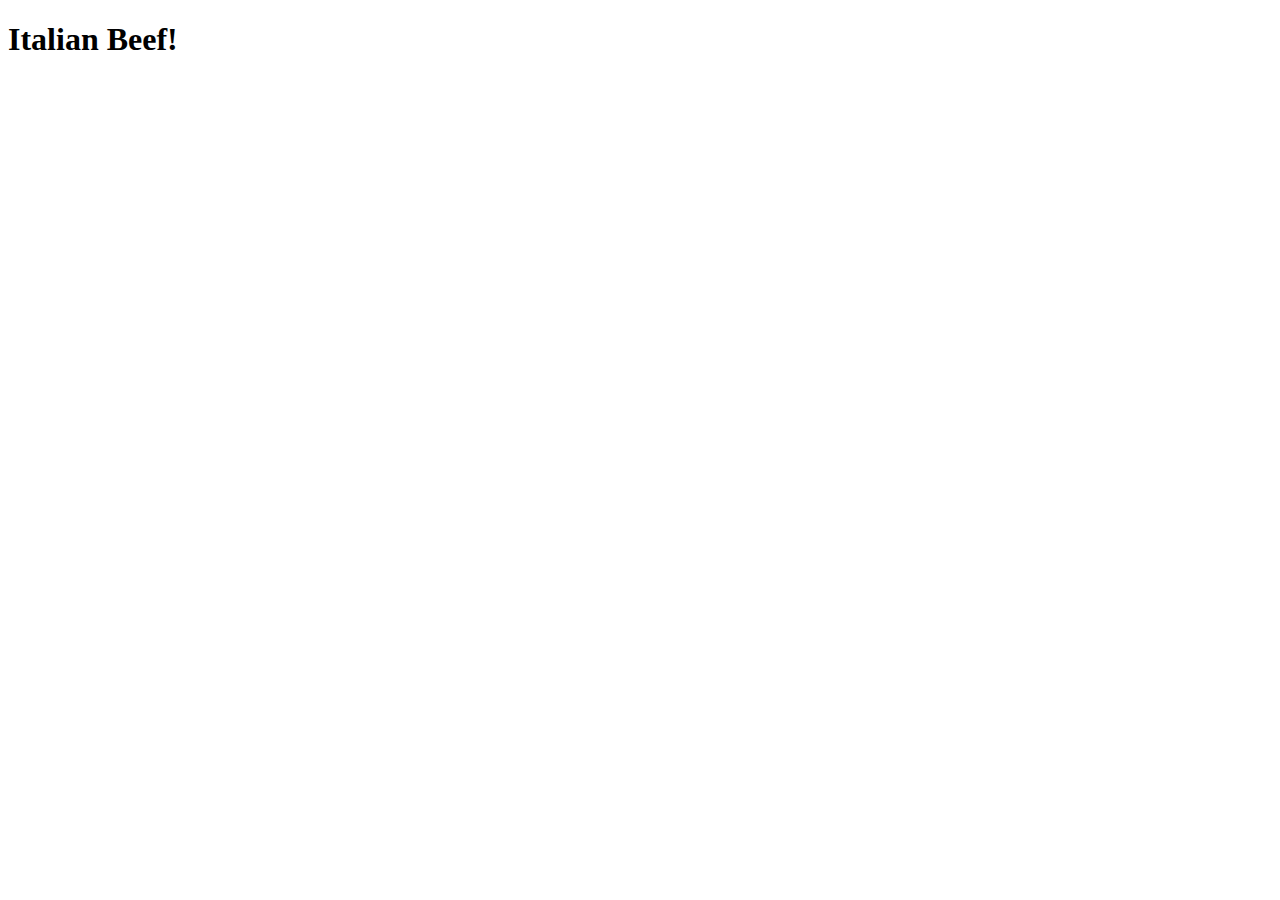
==== recipes/italian_beef.html @ 42074d1d "added first recipe page, Italian Beef" ====
<!DOCTYPE html>
<html lang="en">
<head>
    <meta charset="UTF-8">
    <meta http-equiv="X-UA-Compatible" content="IE=edge">
    <meta name="viewport" content="width=device-width, initial-scale=1.0">
    <title>Document</title>

</head>
<body>
    
    <h1>Italian Beef!</h1>
</body>
</html>
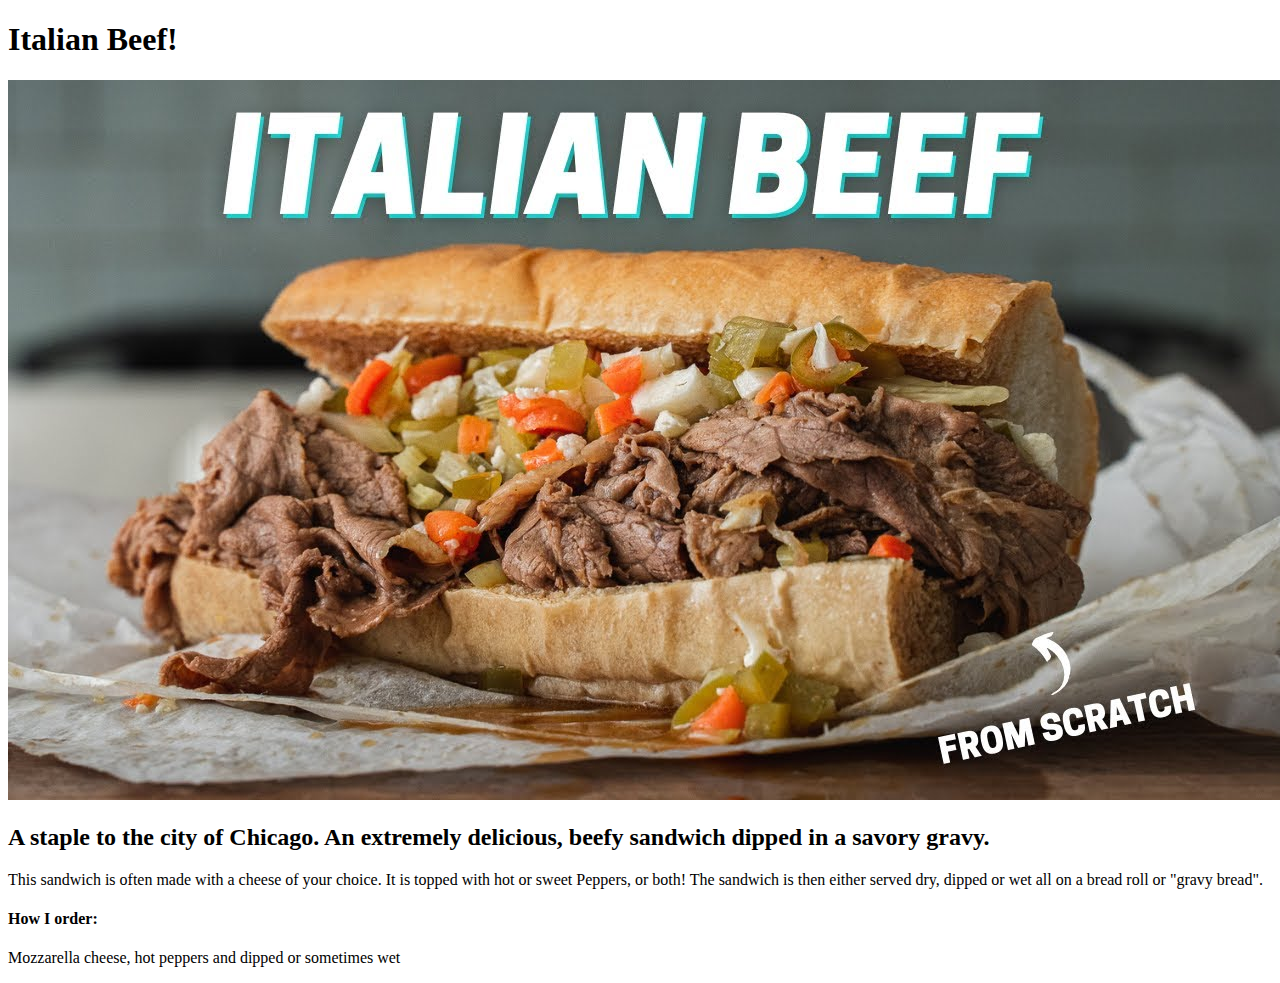
==== commit 7f3c839a: "added image and other contenct to Italian Beef page" ====
--- a/recipes/italian_beef.html
+++ b/recipes/italian_beef.html
@@ -8,7 +8,16 @@
 
 </head>
 <body>
-    
+
+    <div class="italBeef">
+
     <h1>Italian Beef!</h1>
+    <img class="italBeefImg" src="Italian-Beef.jpg" alt="Picture of Italian Beef Sandwich!"/>
+    <h2>A staple to the city of Chicago. An extremely delicious, beefy sandwich dipped in a savory gravy.</h2>
+    <p>This sandwich is often made with a cheese of your choice. It is topped with hot or sweet Peppers, or both! The sandwich is then either served dry, dipped or wet all on a bread roll or "gravy bread".</p>
+    <h4>How I order:</h4>
+    <p>Mozzarella cheese, hot peppers and dipped or sometimes wet</p>
+    </div>
+
 </body>
 </html>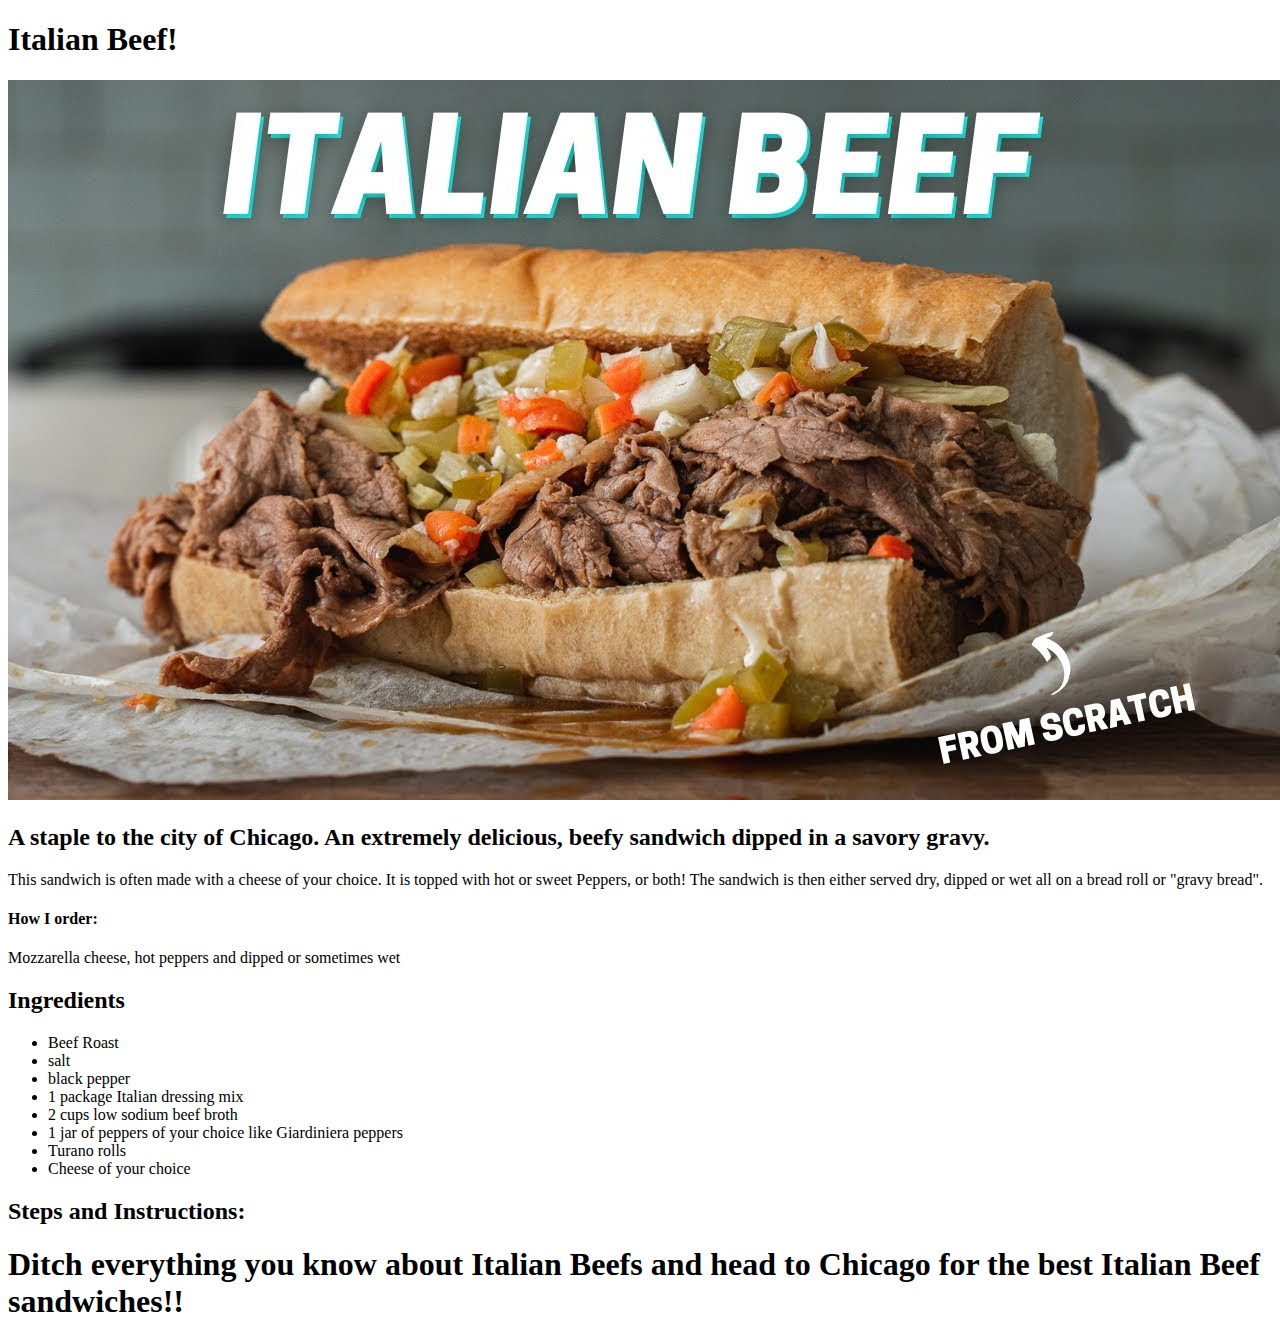
==== commit 0598e449: "completed Italian Beef page" ====
--- a/recipes/italian_beef.html
+++ b/recipes/italian_beef.html
@@ -11,12 +11,27 @@
 
     <div class="italBeef">
 
-    <h1>Italian Beef!</h1>
-    <img class="italBeefImg" src="Italian-Beef.jpg" alt="Picture of Italian Beef Sandwich!"/>
-    <h2>A staple to the city of Chicago. An extremely delicious, beefy sandwich dipped in a savory gravy.</h2>
-    <p>This sandwich is often made with a cheese of your choice. It is topped with hot or sweet Peppers, or both! The sandwich is then either served dry, dipped or wet all on a bread roll or "gravy bread".</p>
-    <h4>How I order:</h4>
-    <p>Mozzarella cheese, hot peppers and dipped or sometimes wet</p>
+        <h1>Italian Beef!</h1>
+        <img class="italBeefImg" src="Italian-Beef.jpg" alt="Picture of Italian Beef Sandwich!"/>
+        <h2>A staple to the city of Chicago. An extremely delicious, beefy sandwich dipped in a savory gravy.</h2>
+        <p>This sandwich is often made with a cheese of your choice. It is topped with hot or sweet Peppers, or both! The sandwich is then either served dry, dipped or wet all on a bread roll or "gravy bread".</p>
+        <h4>How I order:</h4>
+        <p>Mozzarella cheese, hot peppers and dipped or sometimes wet</p>
+        <h2>Ingredients</h2>
+            <ul class="recipeList">
+                <li>Beef Roast</li> 
+                <li>salt</li>
+                <li>black pepper</li>
+                <li>1 package Italian dressing mix</li>
+                <li>2 cups low sodium beef broth</li>
+                <li>1 jar of peppers of your choice like Giardiniera peppers</li>
+                <li>Turano rolls</li>
+                <li>Cheese of your choice</li>
+            </ul>
+        <h2>Steps and Instructions:</h2>
+        <h1>Ditch everything you know about Italian Beefs and head to Chicago for the best Italian Beef sandwiches!!</h1>
+            
+    
     </div>
 
 </body>
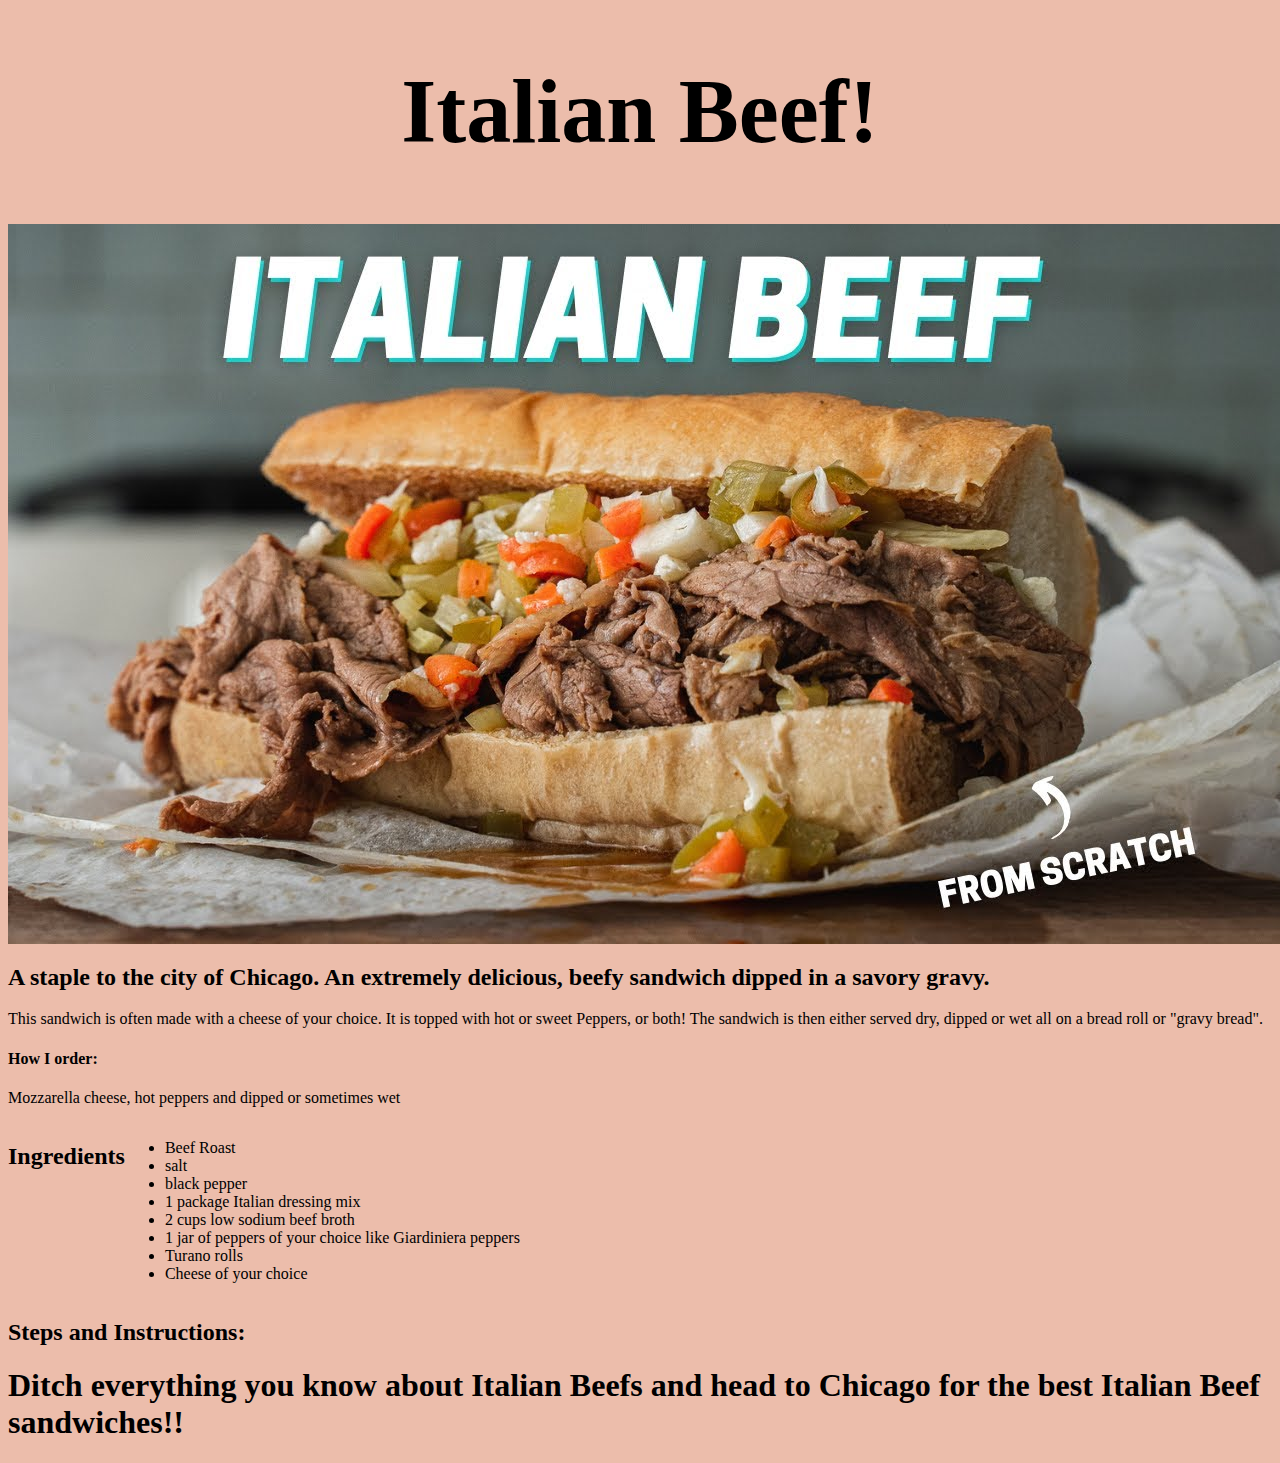
==== commit 9498f692: "added styling to italBeef page" ====
--- a/recipes/italian_beef.html
+++ b/recipes/italian_beef.html
@@ -4,33 +4,45 @@
     <meta charset="UTF-8">
     <meta http-equiv="X-UA-Compatible" content="IE=edge">
     <meta name="viewport" content="width=device-width, initial-scale=1.0">
-    <title>Document</title>
+    <title>Italian Beef</title>
+    <link rel="stylesheet" href="italBeef.css">
 
 </head>
 <body>
 
+    <h1 class="titleHead">Italian Beef!</h1>
+    <img class="italBeefImg" src="Italian-Beef.jpg" alt="Picture of Italian Beef Sandwich!"/>
+
     <div class="italBeef">
 
-        <h1>Italian Beef!</h1>
-        <img class="italBeefImg" src="Italian-Beef.jpg" alt="Picture of Italian Beef Sandwich!"/>
-        <h2>A staple to the city of Chicago. An extremely delicious, beefy sandwich dipped in a savory gravy.</h2>
-        <p>This sandwich is often made with a cheese of your choice. It is topped with hot or sweet Peppers, or both! The sandwich is then either served dry, dipped or wet all on a bread roll or "gravy bread".</p>
-        <h4>How I order:</h4>
-        <p>Mozzarella cheese, hot peppers and dipped or sometimes wet</p>
-        <h2>Ingredients</h2>
-            <ul class="recipeList">
-                <li>Beef Roast</li> 
-                <li>salt</li>
-                <li>black pepper</li>
-                <li>1 package Italian dressing mix</li>
-                <li>2 cups low sodium beef broth</li>
-                <li>1 jar of peppers of your choice like Giardiniera peppers</li>
-                <li>Turano rolls</li>
-                <li>Cheese of your choice</li>
-            </ul>
-        <h2>Steps and Instructions:</h2>
-        <h1>Ditch everything you know about Italian Beefs and head to Chicago for the best Italian Beef sandwiches!!</h1>
-            
+        <div class="introDiv">
+
+            <h2>A staple to the city of Chicago. An extremely delicious, beefy sandwich dipped in a savory gravy.</h2>
+            <p>This sandwich is often made with a cheese of your choice. It is topped with hot or sweet Peppers, or both! The sandwich is then either served dry, dipped or wet all on a bread roll or "gravy bread".</p>
+            <h4>How I order:</h4>
+            <p>Mozzarella cheese, hot peppers and dipped or sometimes wet</p>
+        </div>
+
+        <div class="ingDiv">
+
+            <h2>Ingredients</h2>
+                <ul class="recipeList">
+                    <li>Beef Roast</li> 
+                    <li>salt</li>
+                    <li>black pepper</li>
+                    <li>1 package Italian dressing mix</li>
+                    <li>2 cups low sodium beef broth</li>
+                    <li>1 jar of peppers of your choice like Giardiniera peppers</li>
+                    <li>Turano rolls</li>
+                    <li>Cheese of your choice</li>
+                </ul>
+        </div>
+
+        <div class="stepsDiv">
+            <h2>Steps and Instructions:</h2>
+            <h1>Ditch everything you know about Italian Beefs and head to Chicago for the best Italian Beef sandwiches!!</h1>
+        </div>
+
     
     </div>
 
--- a/recipes/italBeef.css
+++ b/recipes/italBeef.css
@@ -0,0 +1,22 @@
+* {
+    background-color: rgb(236, 189, 171);
+    
+}
+
+.titleHead {
+    font-size: 90px;
+    display: flex;
+    justify-content: center;
+}
+
+img {
+    display: flex;
+    padding: auto;
+    margin: auto;
+}
+
+
+
+.ingDiv {
+    display: flex;
+}